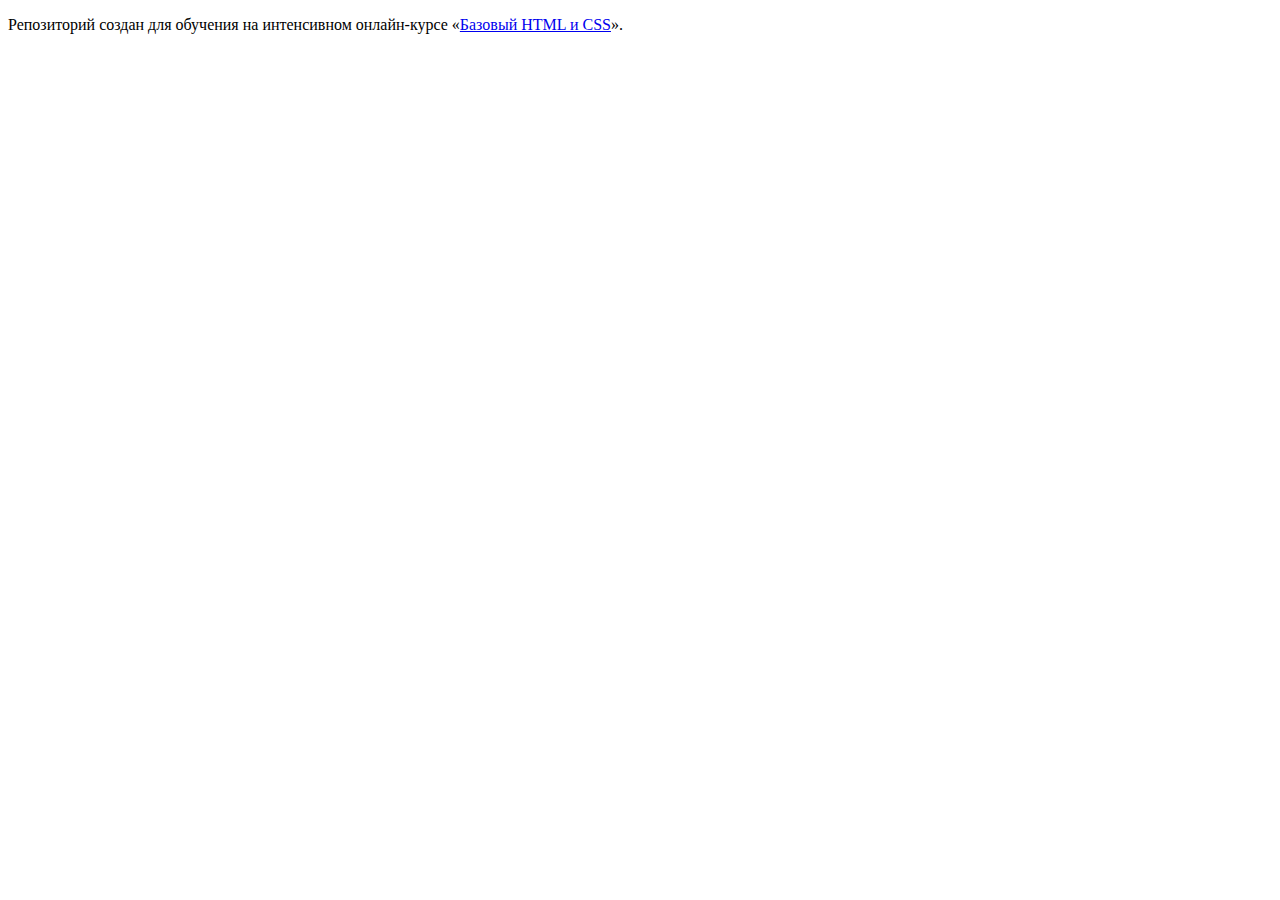
==== index.html @ 2dde02f8 ":hatching_chick:" ====
<!DOCTYPE html>
<html lang="ru">
  <head>
    <meta charset="utf-8">
    <title>HTML Academy: Барбершоп</title>
  </head>
  <body>

    <p>Репозиторий создан для обучения на интенсивном онлайн‑курсе «<a href="https://htmlacademy.ru/intensive/htmlcss">Базовый HTML и CSS</a>».</p>

  </body>
</html>
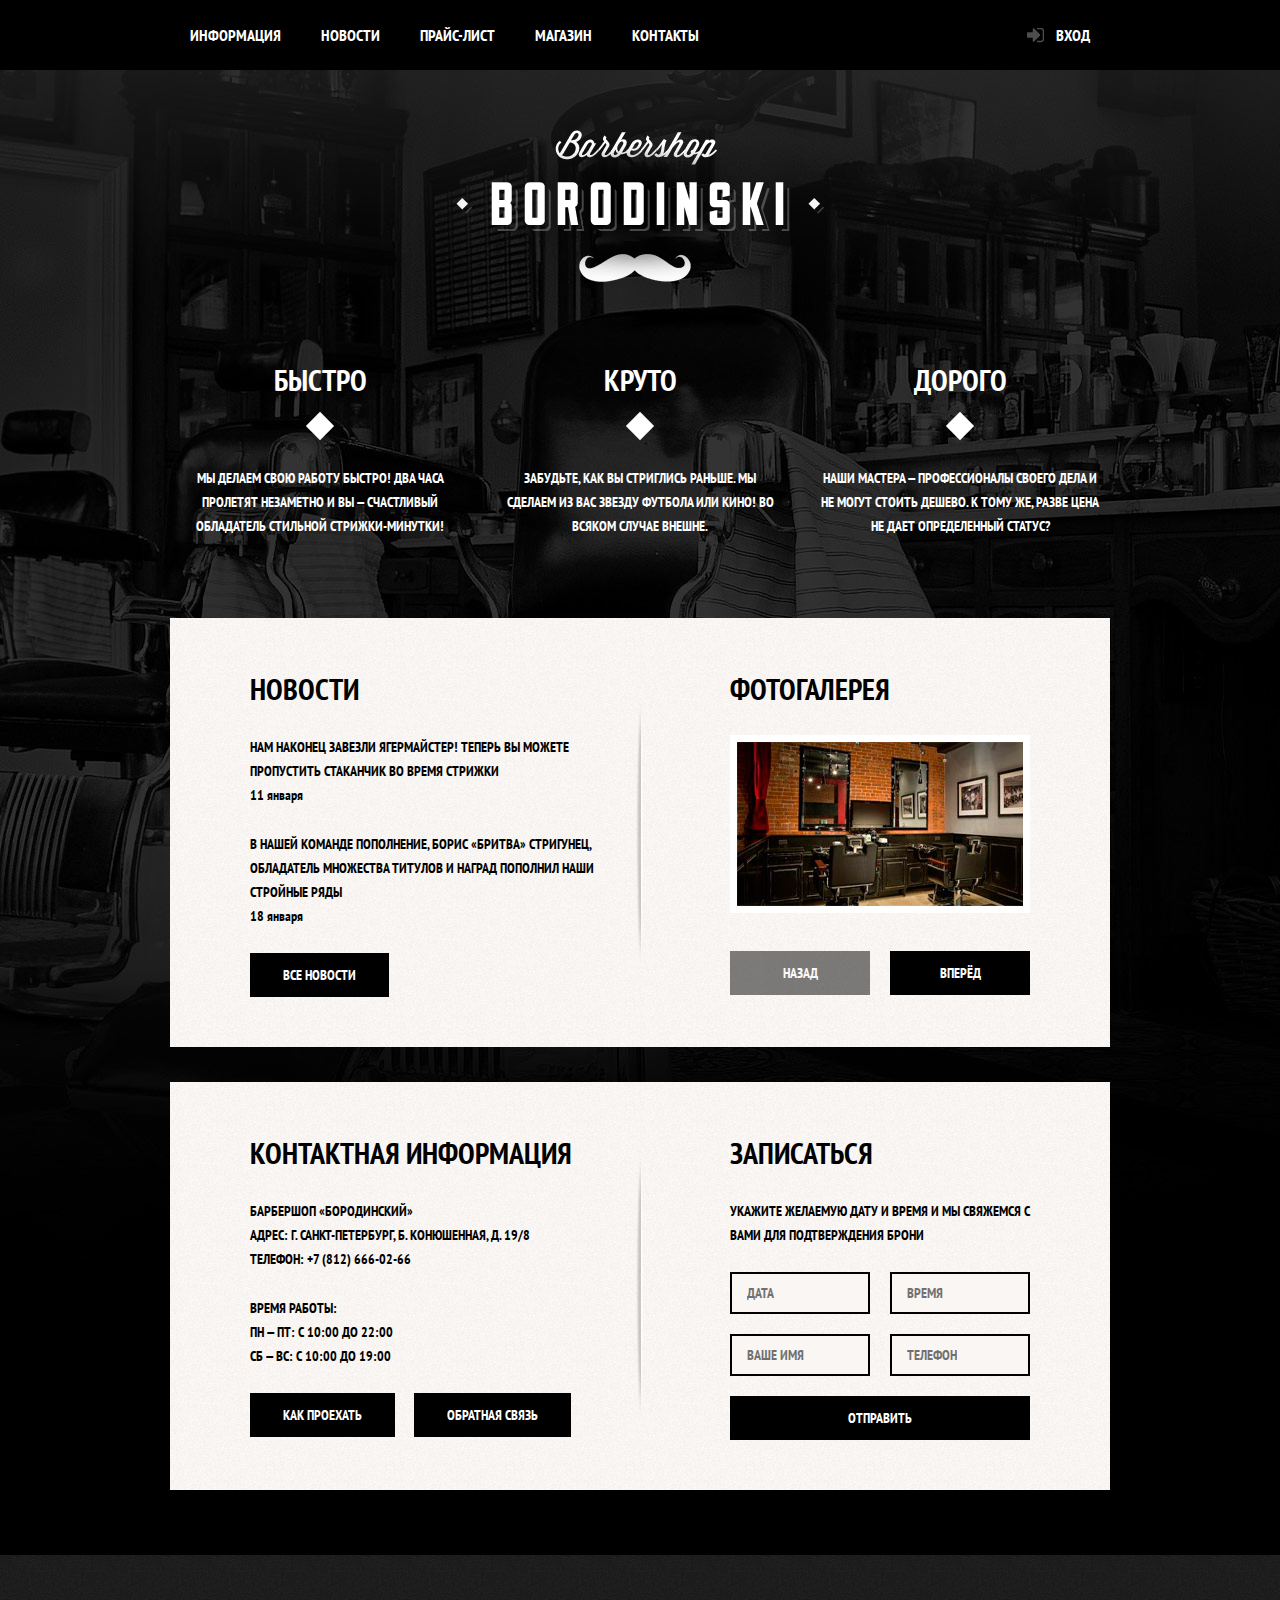
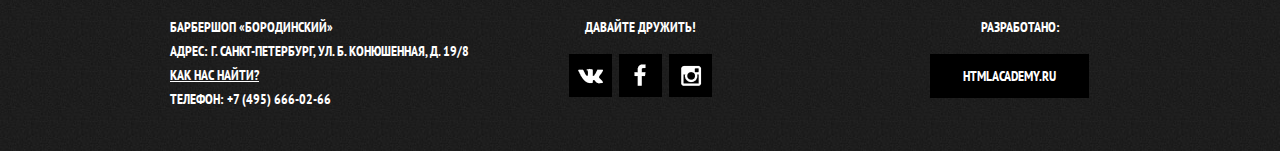
==== commit 78675b9f: "Декоративные элементы «Барбершопа» (index, catalog)" ====
--- a/index.html
+++ b/index.html
@@ -2,11 +2,130 @@
 <html lang="ru">
   <head>
     <meta charset="utf-8">
-    <title>HTML Academy: Барбершоп</title>
+    <title>Барбершоп «Бородинский»</title>
+    <link rel="stylesheet" href="https://fonts.googleapis.com/css?family=PT+Sans+Narrow:400,700&amp;subset=latin,cyrillic">
+    <link rel="stylesheet" href="css/normalize.css">
+    <link rel="stylesheet"href="css/style.css">
   </head>
-  <body>
-
-    <p>Репозиторий создан для обучения на интенсивном онлайн‑курсе «<a href="https://htmlacademy.ru/intensive/htmlcss">Базовый HTML и CSS</a>».</p>
-
+  <body class="index">
+    <header class="main-header">
+      <div class="container clearfix">
+        <nav class="main-navigation">
+          <ul>
+            <li>
+              <a href="#">Информация</a>
+            </li>
+            <li>
+              <a href="#">Новости</a>
+            </li>
+            <li>
+              <a href="#">Прайс-лист</a>
+            </li>
+            <li>
+              <a href="#">Магазин</a>
+            </li>
+            <li>
+              <a href="#">Контакты</a>
+            </li>
+          </ul>
+        </nav>
+        <div class="user-block">
+          <a class="login" href="#">Вход</a>
+        </div>
+      </div>
+    </header>
+    <main class="container">
+      <div class="index-logo">
+        <img src="img/logo_index.png" width="368" height="204" alt="Барбершоп «Бородинский»">
+      </div>
+      <section class="features clearfix">
+        <div class="features-item">
+          <b class="features-name">Быстро</b>
+          <p>Мы делаем свою работу быстро! Два часа пролетят незаметно и вы — счастливый обладатель стильной стрижки-минутки!</p>
+        </div>
+        <div class="features-item">
+          <b class="features-name">Круто</b>
+          <p>Забудьте, как вы стриглись раньше. Мы сделаем из вас звезду футбола или кино! Во всяком случае внешне.</p>
+        </div>
+        <div class="features-item">
+          <b class="features-name">Дорого</b>
+          <p>Наши мастера — профессионалы своего дела и не могут стоить дешево. К тому же, разве цена не дает определенный статус?</p>
+        </div>
+      </section>
+      <div class="index-content clearfix">
+        <div class="index-content-left">
+          <h2 class="index-content-title">Новости</h2>
+          <ul class="news-preview">
+            <li>
+              <p>Нам наконец завезли Ягермайстер! Теперь вы можете пропустить стаканчик во время стрижки</p>
+              <time datetime="2016-01-11">11 января</time>
+            </li>
+            <li>
+              <p>В нашей команде пополнение, Борис «Бритва» Стригунец, обладатель множества титулов и наград пополнил наши стройные ряды</p>
+              <time datetime="2016-01-18">18 января</time>
+            </li>
+          </ul>
+          <a class="btn" href="#">Все новости</a>
+        </div>
+        <div class="index-content-right">
+          <h2 class="index-content-title">Фотогалерея</h2>
+          <div class="gallery">
+            <figure class="gallery-content">
+              <img src="img/photo-1.jpg" width="286" height="164" alt="">
+            </figure>
+            <button class="btn gallery-prev" disabled>Назад</button>
+            <button class="btn gallery-next">Вперёд</button>
+          </div>
+        </div>
+      </div>
+      <div class="index-content clearfix">
+        <div class="index-content-left">
+          <h2 class="index-content-title">Контактная информация</h2>
+          <p>
+            Барбершоп «Бородинский»<br>
+            Адрес: г. Санкт-Петербург, Б. Конюшенная, д. 19/8<br>
+            Телефон: +7 (812) 666-02-66
+          </p>
+          <p>
+            Время работы:<br>
+            пн — пт: с 10:00 до 22:00<br>
+            сб — вс: с 10:00 до 19:00
+          </p>
+          <a class="btn" href="#">Как проехать</a>
+          <a class="btn" href="#">Обратная связь</a>
+        </div>
+        <div class="index-content-right">
+          <h2 class="index-content-title">Записаться</h2>
+          <p>Укажите желаемую дату и время и мы свяжемся с вами для подтверждения брони</p>
+          <form class="appointment-form" action="https://echo.htmlacademy.ru" method="post">
+            <input type="text" name="date" value="" placeholder="Дата">
+            <input type="text" name="time" value="" placeholder="Время">
+            <input type="text" name="name" value="" placeholder="Ваше имя">
+            <input type="tel" name="phone" value="" placeholder="Телефон">
+            <button class="btn" type="submit">Отправить</button>
+          </form>
+        </div>
+      </div>
+    </main>
+    <footer class="main-footer index">
+      <div class="container clearfix">
+        <section class="footer-contacts">
+          Барбершоп «Бородинский»<br />
+          Адрес: г. Санкт-петербург, ул. Б. Конюшенная, д. 19/8<br />
+          <a href="#">Как нас найти?</a><br />
+          Телефон: +7 (495) 666-02-66
+        </section>
+        <section class="footer-social">
+          <p>Давайте дружить!</p>
+          <a class="social-btn social-btn-vk" href="#">Вконтакте</a>
+          <a class="social-btn social-btn-fb" href="#">Фейсбук</a>
+          <a class="social-btn social-btn-inst" href="#">Инстаграм</a>
+        </section>
+        <section class="footer-copyright">
+          <p>Разработано:</p>
+          <a class="btn" href="https://htmlacademy.ru">htmlacademy.ru</a>
+        </section>
+      </div>
+    </footer>
   </body>
 </html>
--- a/css/style.css
+++ b/css/style.css
@@ -0,0 +1,541 @@
+body {
+  min-width: 960px;
+  font-weight: bold;
+  font-size: 14px;
+  line-height: 24px;
+  font-family: "PT Sans Narrow", "Arial", sans-serif;
+  color: #000000;
+  text-transform: uppercase;
+  background: #f7f4f1;
+}
+body.index {
+  color: #ffffff;
+  background: #000000 url("../img/body-bg.jpg") no-repeat center top;
+}
+h1 {
+  font-size: 30px;
+  line-height: 42px;
+}
+h2, h3 {
+  font-size: 24px;
+  line-height: 30px;
+}
+.main-header {
+  margin-bottom: 45px;
+  color: #ffffff;
+  background-color: #000000;
+}
+.clearfix::after {
+  content: "";
+  display: table;
+  clear: both;
+}
+.container {
+  width: 940px;
+  margin: 0 auto;
+  padding: 0 10px;
+}
+.main-navigation {
+  float: left;
+  width: 780px;
+}
+.main-navigation ul {
+  margin: 0;
+  padding: 0;
+  list-style: none;
+  font-size: 0;
+}
+.main-navigation li {
+  display: inline-block;
+  font-size: 16px;
+  line-height: 20px;
+  vertical-align: top;
+}
+.main-navigation a {
+  display: block;
+  padding: 25px 20px;
+  color: #ffffff;
+  text-decoration: none;
+}
+.main-navigation a:hover {
+  background: #242424;
+}
+.main-navigation .logo a:hover {
+  background: transparent;
+}
+.logo a {
+  padding-bottom: 0;
+}
+.user-block {
+  float: right;
+  max-width: 140px;
+}
+.login {
+  position: relative;
+  display: inline-block;
+  padding: 25px 20px;
+  padding-left: 50px;
+  font-size: 16px;
+  line-height: 20px;
+  vertical-align: top;
+  color: #ffffff;
+  text-decoration: none;
+}
+.login:hover {
+  background-color: #242424;
+}
+.login::before {
+  content: "";
+  position: absolute;
+  top: 28px;
+  left: 20px;
+  width: 18px;
+  height: 18px;
+  background: transparent url("../img/sprite.png") no-repeat;
+  background-position: -1px -15px;
+  opacity: 0.3;
+}
+.login:hover::before {
+  opacity: 1;
+}
+.index-logo {
+  width: 368px;
+  height: 204px;
+  margin: 0 auto;
+  margin-top: 60px;
+  margin-bottom: 25px;
+}
+.index-logo img {
+  width: 368px;
+  height: 204px;
+}
+.features {
+  margin-bottom: 80px;
+}
+.features-item {
+  float: left;
+  width: 300px;
+  margin-right: 20px;
+  text-align: center;
+}
+.features-item:last-child {
+  margin-right: 0;
+}
+.features-name {
+  position: relative;
+  display: block;
+  margin-bottom: 30px;
+  padding-bottom: 35px;
+  font-size: 30px;
+  line-height: 42px;
+}
+.features-item p {
+  margin: 10px;
+  margin-bottom: 0;
+}
+.features-name::after {
+  content: "";
+  position: absolute;
+  bottom: 0;
+  left: 50%;
+  display: block;
+  width: 20px;
+  height: 20px;
+  margin-left: -10px;
+  background-color: #ffffff;
+  transform: rotate(45deg);
+}
+.index-content {
+  margin-bottom: 35px;
+  padding: 50px 80px;
+  color: #000000;
+  background: url("../img/index-content-shadow.png") no-repeat center,
+  #f8f5f2 url("../img/pattern-white.jpg");
+}
+.index-content-left {
+  float: left;
+  width: 380px;
+}
+.index-content-right {
+  float: right;
+  width: 300px;
+}
+.index-content-title {
+  margin: 0;
+  margin-bottom: 25px;
+  font-size: 30px;
+  line-height: 42px;
+}
+.index-content p {
+  margin: 0;
+  margin-bottom: 25px;
+}
+.news-preview {
+  margin: 0;
+  padding: 0;
+  padding-right: 35px;
+  list-style: none;
+}
+.news-preview li {
+  margin-bottom: 25px;
+}
+.news-preview p {
+  margin-bottom: 0;
+}
+.news-preview time {
+  text-transform: none;
+}
+.btn {
+  display: inline-block;
+  margin-right: 16px;
+  padding: 10px 33px;
+  font-weight: 700;
+  font-size: 14px;
+  line-height: 24px;
+  font-family: "PT Sans Narrow", "Arial", sans-serif;
+  vertical-align: top;
+  text-align: center;
+  color: #ffffff;
+  text-transform: uppercase;
+  text-decoration: none;
+  background-color: #000000;
+  border: none;
+  outline: none;
+  cursor: pointer;
+}
+.btn:hover,
+.btn:active {
+  background-color: #663d15;
+}
+.btn.disabled,
+.btn:disabled {
+  cursor: default;
+  opacity: 0.5;
+}
+.btn.disabled:hover,
+.btn:disabled:hover {
+  background-color: #000000;
+}
+.gallery {
+  position: relative;
+  height: 260px;
+}
+.gallery-content {
+  height: 164px;
+  margin: 0;
+  background-color: #cccccc;
+  border: 7px solid #ffffff;
+}
+.gallery-content img {
+  width: 286px;
+  height: 164px;
+}
+.gallery .btn {
+  position: absolute;
+  bottom: 0;
+  width: 140px;
+  margin: 0;
+}
+.gallery-prev {
+  left: 0;
+}
+.gallery-next {
+  right: 0;
+}
+.appointment-form input {
+  float: left;
+  width: 106px;
+  margin-right: 20px;
+  margin-bottom: 20px;
+  padding: 7px 15px;
+  font-size: 14px;
+  line-height: 24px;
+  font-family: "PT Sans Narrow", "Arial", sans-serif;
+  color: #000000;
+  text-transform: uppercase;
+  background-color: #f9f6f3;
+  border: 2px solid #000000;
+  outline: none;
+}
+.appointment-form input:focus {
+  border: 2px solid #663d15;
+}
+.appointment-form input:nth-child(2n) {
+  margin-right: 0;
+}
+.appointment-form .btn {
+  clear: both;
+  width: 100%;
+}
+.breadcrumbs {
+  margin: 0;
+  margin-bottom: 54px;
+  padding: 0;
+  list-style: none;
+  font-size: 0;
+}
+.breadcrumbs li {
+  position: relative;
+  display: inline-block;
+  vertical-align: top;
+  font-size: 14px;
+  line-height: 24px;
+  margin-right: 40px;
+}
+.breadcrumbs li:not(.active)::after {
+  position: absolute;
+  top: 50%;
+  right: -25px;
+  margin-top: -4px;
+  content: "";
+  width: 8px;
+  height: 8px;
+  background-color: #000000;
+  transform: rotate(45deg);
+}
+.breadcrumbs li.active {
+  color: #aba9a7;
+}
+.breadcrumbs a {
+  display: block;
+  color: #000000;
+  text-decoration: none;
+}
+.filter {
+  float: left;
+  width: 220px;
+  margin-right: 20px;
+}
+.filter fieldset {
+  margin: 0;
+  margin-bottom: 35px;
+  padding: 0;
+  border: 0;
+}
+.filter legend {
+  margin-bottom: 30px;
+  font-size: 24px;
+  line-height: 24px;
+  font-weight: bold;
+}
+.filter ul {
+  margin: 0;
+  padding: 0;
+  list-style: none;
+}
+.filter li {
+  margin-bottom: 13px;
+}
+.filter input[type="checkbox"], .filter input[type="radio"] {
+  display: none;
+}
+.filter input[type="checkbox"] + label, .filter input[type="radio"] + label {
+  position: relative;
+  padding-left: 42px;
+  cursor: pointer;
+}
+.filter input[type="checkbox"] + label::before {
+  content: "";
+  position: absolute;
+  top: 0;
+  left: 0;
+  width: 16px;
+  height: 16px;
+  border: 2px solid #000000;
+}
+.filter input[type="checkbox"]:checked + label::before {
+  background: url("../img/checkbox_x.png") no-repeat 2px 2px;
+}
+.filter input[type="radio"] + label::before {
+  content: "";
+  position: absolute;
+  top: 0;
+  left: 0;
+  width: 16px;
+  height: 16px;
+  border: 2px solid #000000;
+  border-radius: 10px;
+}
+.filter input[type="radio"]:checked + label::before {
+  background: url("../img/radio_o.png") no-repeat 4px 4px;
+}
+.catalog {
+  float: right;
+  width: 700px;
+  font-size: 0;
+}
+.catalog-item {
+  display: inline-block;
+  width: 220px;
+  box-sizing: border-box;
+  margin-right: 20px;
+  margin-bottom: 20px;
+  padding: 16px;
+  padding-top: 0;
+  vertical-align: top;
+  font-size: 14px;
+  background: #ffffff;
+  box-shadow: 0 0 16px -8px;
+}
+.catalog-item:nth-child(3n) {
+  margin-right: 0;
+}
+.catalog-item img {
+  margin-left: -16px;
+  margin-bottom: 0;
+  vertical-align: top;
+}
+.catalog-item-info h3 {
+  font-size: 14px;
+  line-height: 18px;
+}
+.catalog-item-type {
+  text-transform: none;
+}
+.catalog-item-buy {
+  font-size: 0;
+}
+.catalog-item-buy .btn{
+  width: 78px;
+  margin: 0;
+  padding-left: 0;
+  padding-right: 0;
+}
+.catalog-item-price {
+  display: inline-block;
+  padding: 10 0;
+  vertical-align: top;
+  width: 109px;
+  text-align: center;
+  background: #e5e5e5;
+  font-size: 14px;
+}
+.pagination {
+  margin: 0;
+  margin-top: 25px;
+  padding: 0;
+  list-style: none;
+  font-size: 0;
+}
+.pagination li {
+  display: inline-block;
+  margin-right: 7px;
+  font-size: 14px;
+}
+.pagination a {
+  display: block;
+  width: 43px;
+  height: 43px;
+  color: #ffffff;
+  line-height: 43px;
+  text-align: center;
+  text-decoration: none;
+  background: #000000;
+}
+.pagination .active {
+  width: 43px;
+  height: 43px;
+  color: #000000;
+  line-height: 43px;
+  text-align: center;
+  background: #ffffff;
+}
+.item-gallery {
+  float: left;
+  width: 460px;
+}
+.item-info {
+  float: right;
+  width: 400px;
+}
+.pricelist-content-left {
+  float: left;
+  width: 460px;
+}
+.pricelist-content-right {
+  float: right;
+  width: 460px;
+}
+.pricelist-content p {
+  width: 380px;
+}
+.main-footer {
+  margin-top: 49px;
+  padding-top: 60px;
+  padding-bottom: 40px;
+  color: #ffffff;
+  background: #252525 url("../img/pattern-black.jpg");
+}
+.main-footer.index {
+  margin-top: 65px;
+}
+.footer-contacts {
+  float: left;
+  width: 320px;
+  margin-right: 60px;
+}
+.footer-contacts a {
+  color: #ffffff;
+}
+.footer-contacts a:hover {
+  text-decoration: none;
+}
+.footer-social {
+  float: left;
+  width: 180px;
+  text-align: center;
+}
+.footer-copyright {
+  float: right;
+  width: 180px;
+}
+.footer-social p {
+  margin: 0;
+  margin-bottom: 15px;
+}
+.social-btn {
+  display: inline-block;
+  width: 43px;
+  height: 43px;
+  margin: 0 2px;
+  font-size: 0;
+  vertical-align: top;
+  text-decoration: none;
+  background: #000000 url("../img/sprite.png") no-repeat center;
+  transition:
+    background-position 0.5s,
+    background-color 0.5s;
+}
+.social-btn:hover {
+  background-color: #ffffff;
+}
+.social-btn-vk {
+  background-position: 9px -447px;
+}
+.social-btn-fb {
+  background-position: 15px -171px;
+}
+.social-btn-inst {
+  background-position: 12px -313px;
+}
+.social-btn-vk:hover {
+  background-position: 9px -381px;
+}
+.social-btn-fb:hover {
+  background-position: 15px -100px;
+}
+.social-btn-inst:hover {
+  background-position: 12px -242px;
+}
+.footer-copyright p {
+  margin: 0;
+  margin-bottom: 15px;
+  text-align: center;
+}
+.footer-copyright .btn {
+  margin-right: 0;
+}
+.footer-copyright .btn:hover {
+  color: #000000;
+  background-color: #ffffff;
+}
